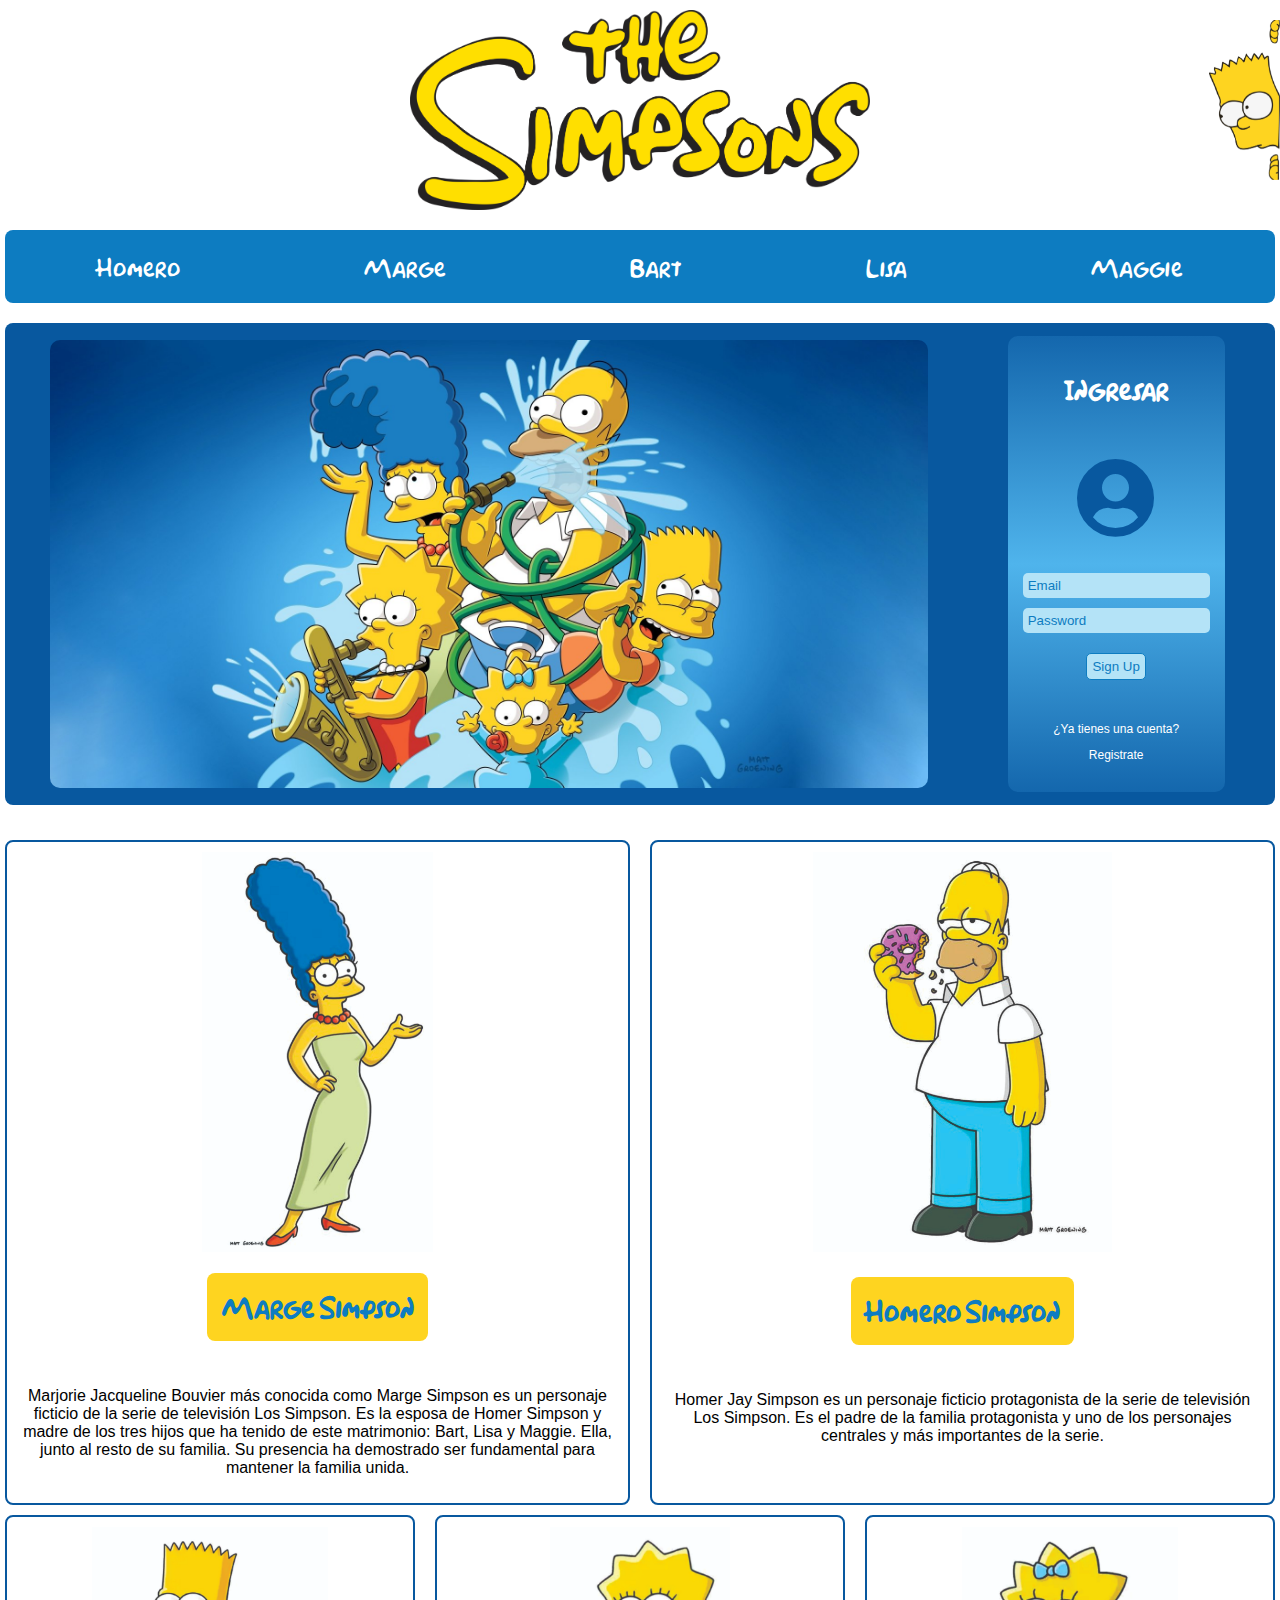
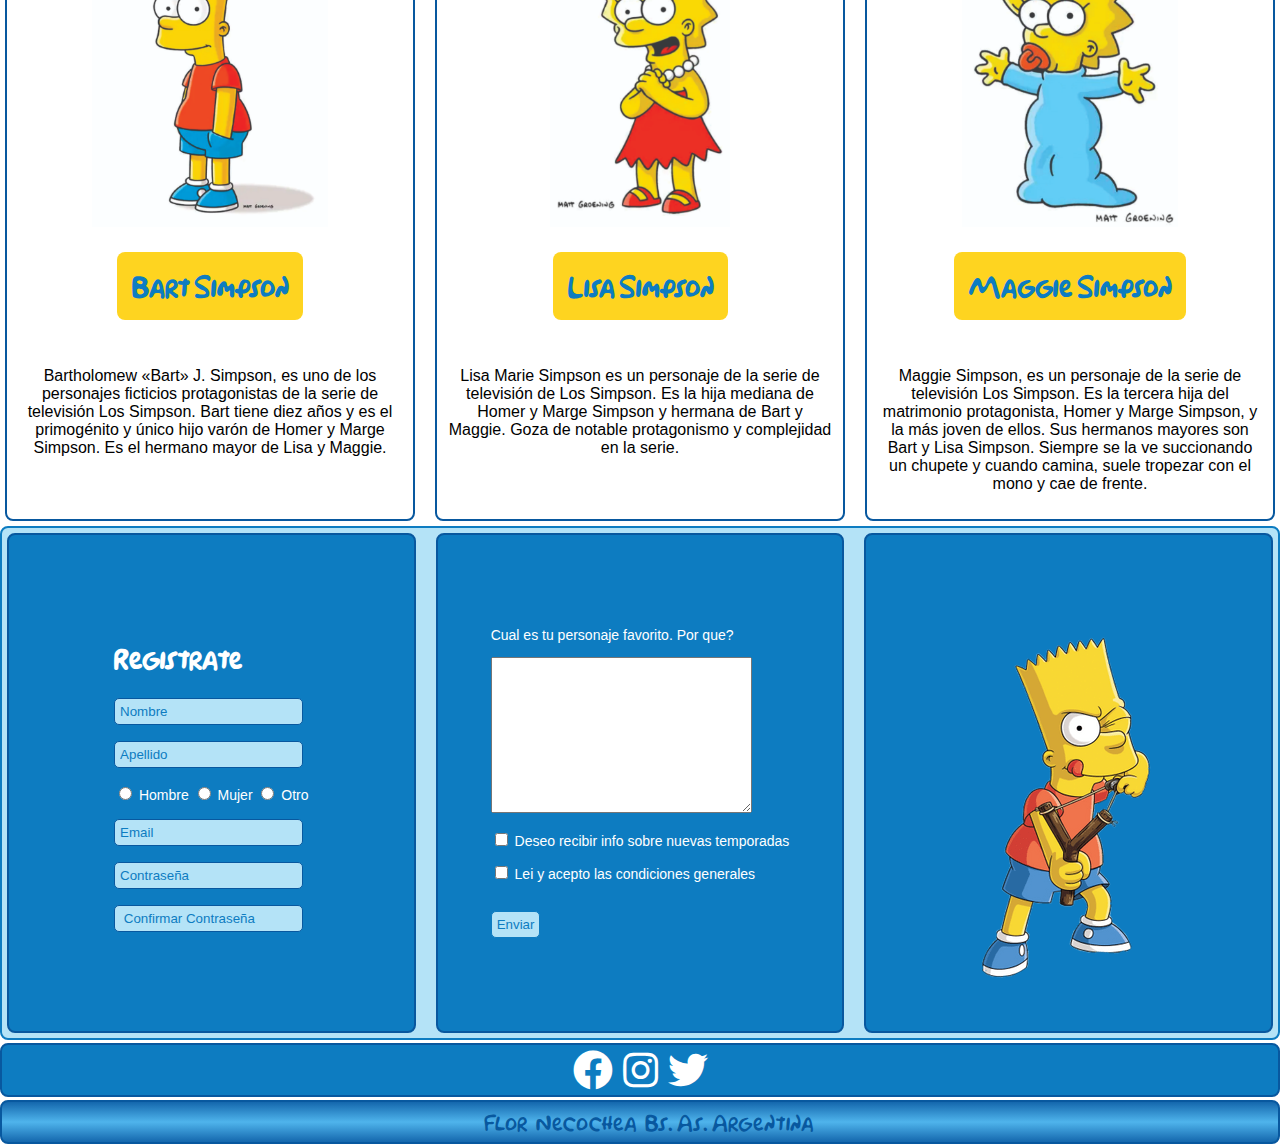
==== index.html @ eec8cf45 "empiezo con los query" ====
<!DOCTYPE html>
<html lang="en">
  <head>
    <meta charset="UTF-8" />
    <meta http-equiv="X-UA-Compatible" content="IE=edge" />
    <meta name="viewport" content="width=device-width, initial-scale=1.0" />
    <script defer src="index.js"></script>
    <link rel="shortcut icon" href="./assets/favicon (4).ico" />
    <link rel="stylesheet" href="style.css" />
    <link rel="stylesheet" href="fuentes.css">
    <link href="https://www.dafontfree.net/embed/c2Vnb2UtdWktZW1vamktbm9ybWFsJmRhdGEvNDYvcy82Mzc4NS9zZWd1aWVtai50dGY" rel="stylesheet" type="text/css"/>
    <link
      rel="stylesheet"
      href="https://cdnjs.cloudflare.com/ajax/libs/font-awesome/5.11.1/css/all.min.css"
    />
    <title>The Simpsons</title>
  </head>
  <body>
    
    <div class="wrapper"> 
      <!-- HEADER DE LOGO Y NAVEGADOR MENU -->
      <header>
        <div class="logo-simpsons">
          <img src="./assets/LOS SIMPSONS WEB.png" alt="">
        </div>
        <nav>
          <ul class="nav-menu">
            <li class="nav-menu-li">
              <a href="#HomeroSimpson" class="nav-link">Homero</a>
            </li>
            <li class="nav-menu-li">
              <a href="#MargeSimpson" class="nav-link">Marge</a>
            </li>
            <li class="nav-menu-li">
              <a href="#BartSimpson" class="nav-link">Bart</a>
            </li>
            <li class="nav-menu-li">
              <a href="#LisaSimpson" class="nav-link">Lisa</a>
            </li>
            <li class="nav-menu-li">
              <a href="#MaggieSimpson" class="nav-link">Maggie</a>
            </li>
          </ul>
        </nav>        
      </header>
    <!-- SECTION DE PORTADA Y LOGIN ---------------------------------------------------------------------------- -->
      <section class="portada">
        <div class="foto-portada">
          <img src="./assets/portada los simpson.jpg" alt="">
        </div>
        <form action="" class="form-wrapper">
          <h2>Ingresar</h2>
          <div class="logo-login">
            <i class="fas fa-user-circle"></i>
          </div>
          <div>
            <input type="email" placeholder="Email" class="input" />
          </div>
          <div>
            <input type="password" placeholder="Password" class="input" />
          </div>
          <div>
            <input type="submit" value="Sign Up" class="boton" />
          </div>
          <div class="pie">
            <p>¿Ya tienes una cuenta?</p>
            <a href="#formularioderegistro">Registrate</a>
          </div>
        </div>
        </form>

      </section>






      <!-- SECTION DE MARGE Y HOMERO -->
      <section class="homero-marge">
        <div class="Marge">
          <a name="MargeSimpson"></a><img src="assets/marge.jpg" alt="Marge" /></a>
          <h2>Marge Simpson</h2>
          <p>
            Marjorie Jacqueline Bouvier más conocida como Marge Simpson es un
            personaje ficticio de la serie de televisión Los Simpson. Es la
            esposa de Homer Simpson y madre de los tres hijos que ha tenido de
            este matrimonio: Bart, Lisa y Maggie. Ella, junto al resto de su
            familia. Su presencia ha demostrado ser fundamental para mantener la
            familia unida.
          </p>
        </div>
        <div class="Homero">
          <a name="HomeroSimpson"><img src="assets/homero.jpg" alt="Homero" /></a>
          <h2>Homero Simpson</h2>
          <p>
            Homer Jay Simpson es un personaje ficticio protagonista de la serie
            de televisión Los Simpson. Es el padre de la familia protagonista y
            uno de los personajes centrales y más importantes de la serie.
          </p>
        </div>
      </section>
      <!-- SECTION DE HIJOS SIMPSONS -->
      <section class="Hijos">
        <div class="Bart">
          <a name="BartSimpson"><img src="assets/bart.jpg" alt="Bart" /></a>
          <h2>Bart Simpson</h2>
          <p>
            Bartholomew «Bart» J. Simpson, es uno de los personajes ficticios
            protagonistas de la serie de televisión Los Simpson. Bart tiene diez
            años y es el primogénito y único hijo varón de Homer y Marge
            Simpson. Es el hermano mayor de Lisa y Maggie.​
          </p>
        </div>

        <div class="Lisa">
          <a name="LisaSimpson"><img src="assets/lisa.jpg" alt="Lisa" /></a>
          <h2>Lisa Simpson</h2>
          <p>
            Lisa Marie Simpson​ es un personaje de la serie de televisión de Los
            Simpson. Es la hija mediana de Homer y Marge Simpson y hermana de
            Bart y Maggie. Goza de notable protagonismo y complejidad en la
            serie.
          </p>
        </div>

        <div class="Maggie">
          <a name="MaggieSimpson"><img src="assets/maggie.jpg" alt="Maggie" /></a>
          <h2>Maggie Simpson</h2>
          <p>
            Maggie Simpson, es un personaje de la serie de televisión Los
            Simpson. Es la tercera hija del matrimonio protagonista, Homer y
            Marge Simpson, y la más joven de ellos. Sus hermanos mayores son
            Bart y Lisa Simpson. Siempre se la ve succionando un chupete y
            cuando camina, suele tropezar con el mono y cae de frente.
          </p>
        </div>
      </section>
      <!-- FORMULARIO DE REGISTRO CON PERSONAJE FAVORITO (falta completar el formulario con los input)-->
      <!-- aplique un elemento a sin href como enlace interno para completar el formulario de registro -->
      <section class="registro">        
          
        <div class="registro-form contenedor"> 
             <form action="" >
             <a name="formularioderegistro"><h2>Registrate</h2></a>
            <p>            
                <input type="text" placeholder="Nombre"/>          
            </p>
            <p>            
                <input type="text" placeholder="Apellido"/>            
            </p>
            <p class="gender">            
              <input type="radio" name="gender" id="" />
              <label for="">Hombre</label>
              <input type="radio" name="gender" id="" />
              <label for="">Mujer</label>
              <input type="radio" name="gender" id="" />
              <label for="">Otro</label>
            </p>
            <p>
              <input type="email" name="" id="" placeholder="Email"/>
            </p>
            <p>
              <input type="password" name="" id="" placeholder="Contraseña"/>
            </p>
            <p>
              <input type="password" name="" id="" placeholder=" Confirmar Contraseña"/>
            </p>

            </form>
        </div>
        <div class="registro-form2 contenedor">
          <form action="" >
          <p>
            <label for="">Cual es tu personaje favorito. Por que? </label>
          </p>
          <p>
            <textarea name="" id="" cols="30" rows="10"></textarea>
          </p>
          <p>
            <input type="checkbox" name="" id="" />
            <label for="">Deseo recibir info sobre nuevas temporadas</label>
          </p>
          <p>
            <input type="checkbox" name="" id="" />
            <label for=""
              >Lei y acepto las condiciones generales</label>
          </p>
          <p>
            <input type="submit" value="Enviar" class="boton" />
          </p>
        </form>
        </div>
        
        <div class="bartolome contenedor">
        <img src="./assets/bartolome.png" alt="">
        </div>
      </section>
      <!-- SECTION + FOOTER  -->
      <section class="social">
        <a href="http://www.facebook.com" target="-blank"
          ><i class="fab fa-facebook"></i
        ></a>
        <a href="http://www.instagram.com" target="-blank"
          ><i class="fab fa-instagram"></i
        ></a>
        <a href="http://www.twitter.com" target="-blank"
          ><i class="fab fa-twitter"></i
        ></a>
      </section>
      <footer>&copy Flor, Necochea, Bs. As. Argentina</footer>
    </div>

    <img src="./assets/bart esquina.png" alt="bart fijo" class="bart-fijo">
  
  </body>
</html>
---- style.css ----
body {
  box-sizing: border-box;
  font-family: "segoe-ui-emoji-normal", sans-serif;
  margin: 0 auto;
  padding: 0;
}

*,
*:before,
*:after {
  box-sizing: border-box;
}

a {
  text-decoration: none;
  color: #08589f;
}

input {
  border: none;
}

/* SECTION LOGO LOS SIMPSONS Y NAVEGADOR MENU ----------------------------------------------- */
.logo-simpsons {
  margin-top: 10px;
  display: flex;
  justify-content: center;
  height: 200px;
  transition: all 1s ease-in-out;
}

.logo-simpsons:hover {
  transform: rotate(25deg);
}

.nav-menu {
  display: flex;
  justify-content: space-around;
  align-items: center;
  font-family: "simpsonfont";
  font-size: 22px;
  padding: 0;
  list-style: none;
  margin: 20px 5px;
  border-radius: 8px;
  background-color: #0d7cc1;
}

.nav-menu-li {
  background-color: #0d7cc1;
  padding: 20px;
}

.nav-link {
  color: white;
}

.nav-link:hover {
  background-color: #fed420;
  padding: 15px;
  border-radius: 8px;
}

/* SECTION DE PORTADA CON LOGIN ----------------------------- */

.portada {
  display: flex;
  justify-content: space-around;
  align-items: center;
  background-color: #08589f;
  border-radius: 8px;
  padding: 8px;
  margin: 5px;
}

.foto-portada {
  width: 70%;
  border-radius: 10px;
  background-size: cover;
  display: flex;
  align-items: center;
}

.foto-portada img {
  width: 100%;
  border-radius: 10px;
}

.form-wrapper {
  display: flex;
  flex-direction: column;
  align-items: center;
  border-radius: 10px;
  margin: 5px;
  background: rgb(20, 103, 173);
  background: linear-gradient(
    0deg,
    rgba(20, 103, 173, 1) 0%,
    rgba(79, 180, 236, 1) 50%,
    rgba(20, 103, 173, 1) 100%
  );
  border: none;
  color: white;
}

.form-wrapper h2 {
  font-family: "simpsonfont";
  margin-top: 35px;
}

.fas {
  font-size: 80px;
  color: #08589f;
  padding: 30px;
}

.boton {
  margin-top: 15px;
  border: #0d7cc1 solid 1px;
  border-radius: 5px;
  padding: 5px;
  cursor: pointer;
  color: #0d7cc1;
  background-color: #b4e3f7;
}

.boton:hover {
  background-color: #0d7cc1;
  color: white;
}

.pie {
  margin: 30px;
  font-size: 12px;
  text-align: center;
}

.pie a {
  color: white;
}

.input {
  background-color: #b4e3f7;
  border-radius: 5px;
  padding: 5px;
  margin: 5px 15px;
}

::placeholder {
  color: #0d7cc1;
}

/* SECTION HOMERO Y MARGE ---------------------------------------------------------------------*/

.homero-marge img {
  height: 400px;
}

.homero-marge h2 {
  font-family: "simpsonfont";
  font-size: 25px;
  color: #0d7cc1;
  background-color: #fed420;
  padding: 15px;
  border-radius: 8px;
}

.homero-marge p {
  padding: 10px;
  text-align: center;
}

.homero-marge {
  display: grid;
  grid-template-columns: 1fr 1fr;
  grid-gap: 10px;
  margin-top: 30px;
}

.Marge,
.Homero {
  display: flex;
  flex-direction: column;
  align-items: center;
  border: #08589f solid 2px;
  border-radius: 8px;
  margin: 5px;
  padding-top: 10px;
}

/* SECTION HIJOS ----------------------------------------------------------------------------------*/

.Hijos img {
  height: 300px;
}

.Hijos {
  display: grid;
  grid-template-columns: 1fr 1fr 1fr;
  grid-gap: 10px;
}

.Hijos h2 {
  font-family: "simpsonfont";
  font-size: 25px;
  color: #0d7cc1;
  background-color: #fed420;
  padding: 15px;
  border-radius: 8px;
}

.Hijos p {
  padding: 10px;
  text-align: center;
}

.Lisa,
.Bart,
.Maggie {
  display: flex;
  flex-direction: column;
  align-items: center;
  border: #08589f solid 2px;
  border-radius: 8px;
  margin: 5px;
  padding-top: 10px;
}

/* FORMULARIO DE REGISTRO -------------------------------------------------------------------------*/

.registro {
  display: grid;
  grid-template-columns: 1fr 1fr 1fr;
  align-items: center;
  grid-gap: 10px;
  background-color: #b4e3f7;
  border: #0d7cc1 solid 2px;
  border-radius: 8px;
}

.registro-form,
.registro-form2,
.bartolome {
  display: flex;
  flex-direction: column;
  align-items: center;
  justify-content: center;
  border: #08589f solid 2px;
  border-radius: 8px;
  margin: 5px;
  background-color: #0d7cc1;
  height: 500px;
  
}

.registro-form h2 {
  font-family: "simpsonfont";
  font-size: 25px;
  color: white;
}

.registro-form input {
  border: #08589f 1px solid;
  background-color: #b4e3f7;
  border-radius: 5px;
  padding: 5px;
}

.gender {
  font-size: 14px;
  color: white;
}

.registro-form2 p {
  font-size: 14px;
  color: white;
}




/* SECTION SOCIAL ----------------------------------------------------- */

.social {
  display: flex;
  justify-content: center;
  background-color: #0d7cc1;
  border-radius: 8px;
  border: #08589f solid 2px;
  margin-top: 3px;
}

.social i {
  font-size: 40px;
  color: white;
  margin: 5px;
}

.social i:hover {
  color: #fed420;
}



/* FOOTER AL FIN ------------------------------------------------------------------ */

footer {
  background: rgb(20, 103, 173);
  background: linear-gradient(
    0deg,
    rgba(20, 103, 173, 1) 0%,
    rgba(79, 180, 236, 1) 50%,
    rgba(20, 103, 173, 1) 100%
  );
  border-radius: 8px;
  border: #08589f solid 2px;
  font-size: 20px;
  padding: 5px;
  margin-top: 3px;
  text-align: center;
  color: #08589f;
  font-family: "simpsonfont";
}

/* BART FIJO EN EL COSTADO DERECHO ---------------------------------------- */
.bart-fijo {
  position: fixed;
  right: 0;
  top: 20px;
  height: 160px;
}

/* media query ------------------------------------------------------------------------------- */

/* @media screen and (max-width: 320px) {
  .nav-menu {
    flex-wrap: wrap;
  }

  .nav-menu-li {
    width: 100%;
  }

  .portada {
    flex-wrap: wrap;
  }

  .foto-portada {
    width: 100%;
  }

  .formwrapper {
    width: 100%;
  }
} */
---- fuentes.css ----
@font-face {
  font-family: "simpsonfont";
  src: url(./assets/Simpsonfont\ DEMO.otf)
}
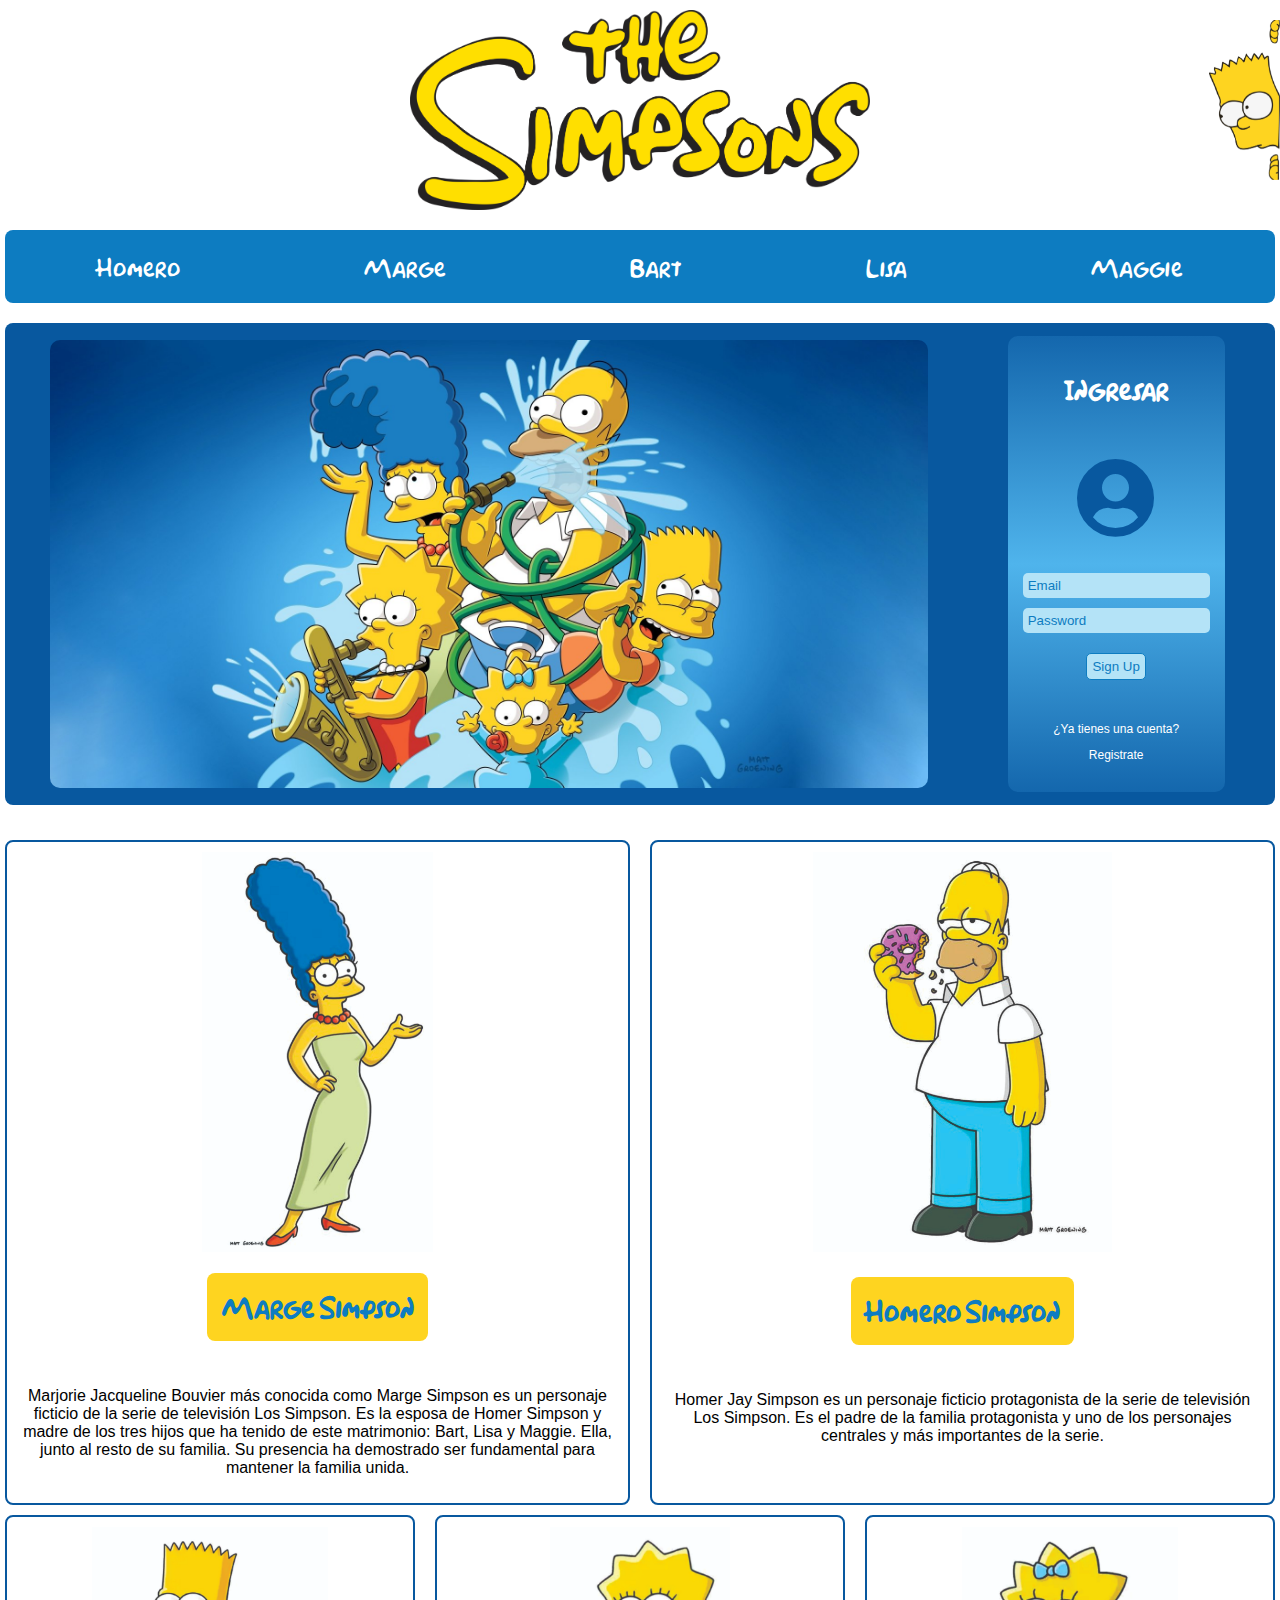
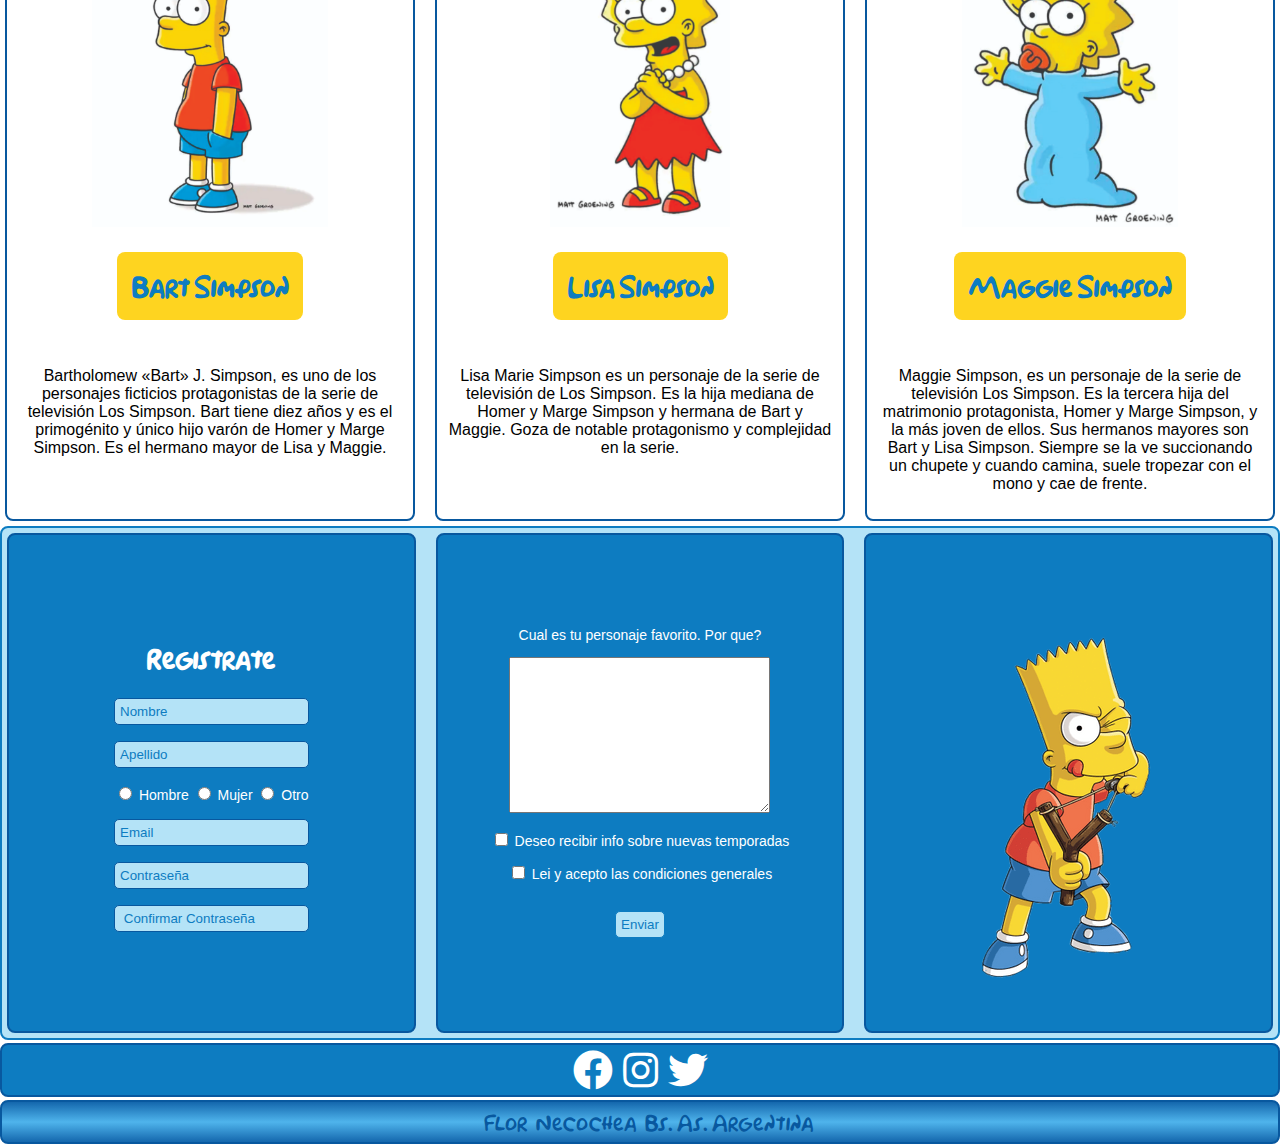
==== commit 740eb7c6: "lo logreee!" ====
--- a/index.html
+++ b/index.html
@@ -144,10 +144,10 @@
              <form action="" >
              <a name="formularioderegistro"><h2>Registrate</h2></a>
             <p>            
-                <input type="text" placeholder="Nombre"/>          
+                <input type="text" placeholder="Nombre" class="input-centrado"/>          
             </p>
             <p>            
-                <input type="text" placeholder="Apellido"/>            
+                <input type="text" placeholder="Apellido" class="input-centrado"/>            
             </p>
             <p class="gender">            
               <input type="radio" name="gender" id="" />
@@ -158,13 +158,13 @@
               <label for="">Otro</label>
             </p>
             <p>
-              <input type="email" name="" id="" placeholder="Email"/>
+              <input type="email" name="" id="" placeholder="Email" class="input-centrado"/>
             </p>
             <p>
-              <input type="password" name="" id="" placeholder="Contraseña"/>
+              <input type="password" name="" id="" placeholder="Contraseña" class="input-centrado"/>
             </p>
             <p>
-              <input type="password" name="" id="" placeholder=" Confirmar Contraseña"/>
+              <input type="password" name="" id="" placeholder=" Confirmar Contraseña" class="input-centrado"/>
             </p>
 
             </form>
--- a/style.css
+++ b/style.css
@@ -250,13 +250,13 @@
   margin: 5px;
   background-color: #0d7cc1;
   height: 500px;
-  
 }
 
 .registro-form h2 {
   font-family: "simpsonfont";
   font-size: 25px;
   color: white;
+  text-align: center;
 }
 
 .registro-form input {
@@ -266,6 +266,10 @@
   padding: 5px;
 }
 
+.input-centrado {
+  width: 100%;
+}
+
 .gender {
   font-size: 14px;
   color: white;
@@ -274,10 +278,8 @@
 .registro-form2 p {
   font-size: 14px;
   color: white;
-}
-
-
-
+  text-align: center;
+}
 
 /* SECTION SOCIAL ----------------------------------------------------- */
 
@@ -299,8 +301,6 @@
 .social i:hover {
   color: #fed420;
 }
-
-
 
 /* FOOTER AL FIN ------------------------------------------------------------------ */
 
@@ -332,13 +332,24 @@
 
 /* media query ------------------------------------------------------------------------------- */
 
-/* @media screen and (max-width: 320px) {
+@media screen and (max-width: 500px) {
+  .logo-simpsons {
+    height: 100px;
+    transition: none;
+  }
+
+  .logo-simpsons:hover {
+    transform: none;
+  }
+
   .nav-menu {
     flex-wrap: wrap;
   }
 
   .nav-menu-li {
     width: 100%;
+    text-align: center;
+    border: #b4e3f7 solid 1px;
   }
 
   .portada {
@@ -349,7 +360,58 @@
     width: 100%;
   }
 
-  .formwrapper {
+  .form-wrapper {
     width: 100%;
-  }
-} */
+    margin-top: 10px;
+  }
+
+  .form-wrapper h2 {
+    margin-top: 3px;
+    font-size: 15px;
+  }
+
+  .fas {
+    font-size: 40px;
+
+    padding: 5px;
+  }
+
+  .boton {
+    margin-top: 5px;
+  }
+
+  .pie {
+    margin: 5px;
+    font-size: 12px;
+  }
+
+  .input {
+    background-color: #b4e3f7;
+    border-radius: 5px;
+    padding: 5px;
+    margin: 5px;
+  }
+
+  .homero-marge {
+    grid-template-columns: 1fr;
+    grid-gap: none;
+    margin-top: 5px;
+  }
+
+  .Hijos {
+    grid-template-columns: 1fr;
+    grid-gap: none;
+    margin-top: 5px;
+  }
+
+  /* .bartolome {
+    display: none;
+  } */
+
+  .registro {
+    grid-template-columns: 1fr;
+    align-items: center;
+    grid-gap: none;
+    margin-top: 5px;
+  }
+}
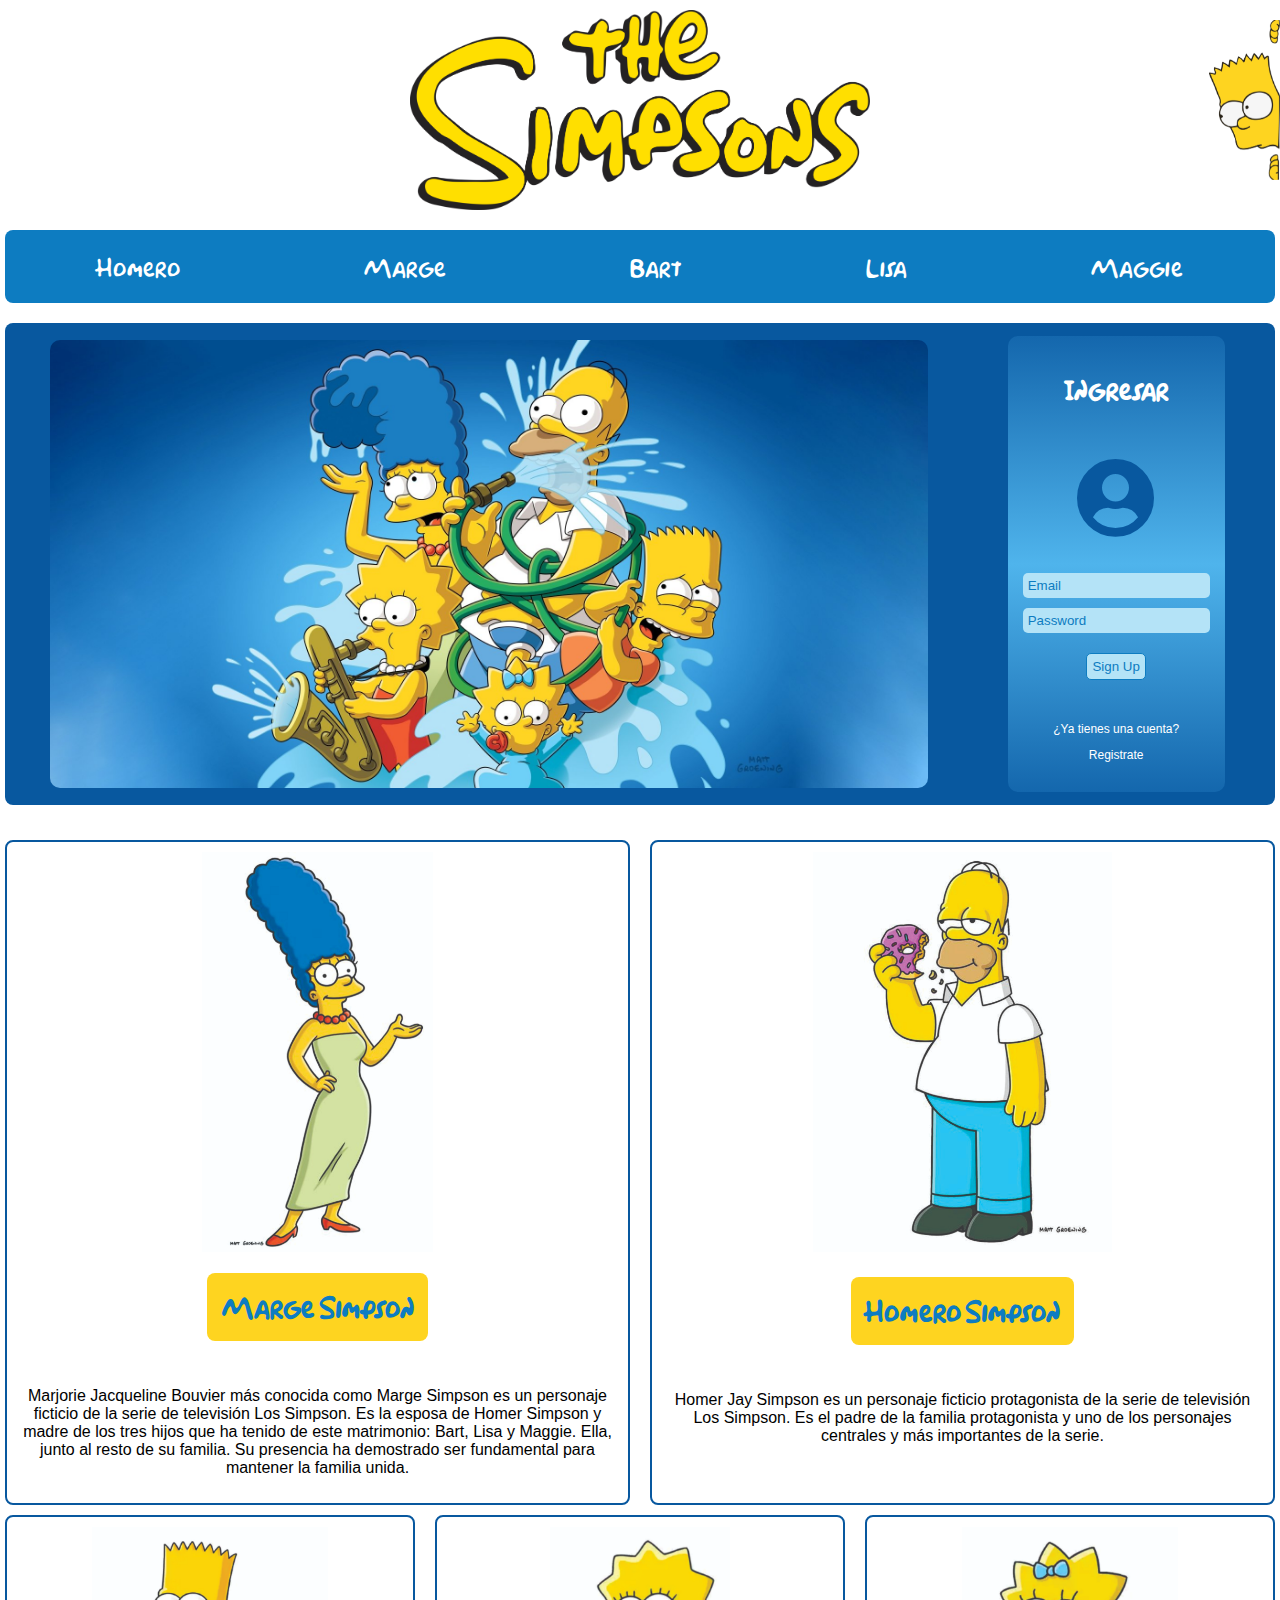
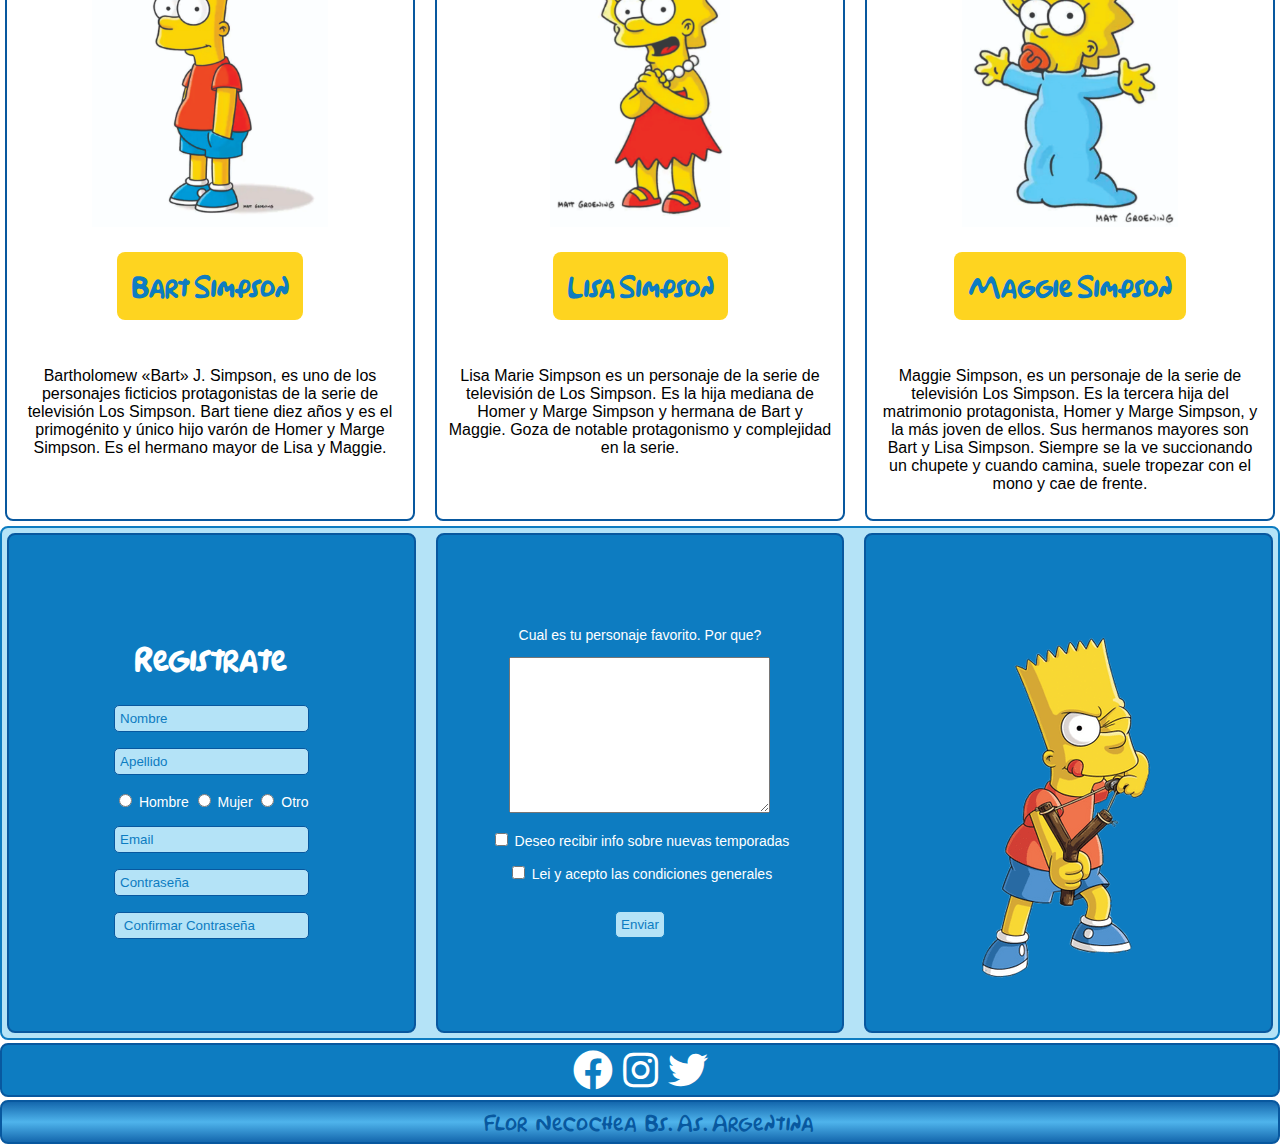
==== commit 6af2b7de: "el logro del año" ====
--- a/index.html
+++ b/index.html
@@ -140,7 +140,7 @@
       <!-- aplique un elemento a sin href como enlace interno para completar el formulario de registro -->
       <section class="registro">        
           
-        <div class="registro-form contenedor"> 
+        <div class="registro-form"> 
              <form action="" >
              <a name="formularioderegistro"><h2>Registrate</h2></a>
             <p>            
@@ -169,7 +169,7 @@
 
             </form>
         </div>
-        <div class="registro-form2 contenedor">
+        <div class="registro-form2">
           <form action="" >
           <p>
             <label for="">Cual es tu personaje favorito. Por que? </label>
@@ -192,7 +192,7 @@
         </form>
         </div>
         
-        <div class="bartolome contenedor">
+        <div class="bartolome">
         <img src="./assets/bartolome.png" alt="">
         </div>
       </section>
--- a/style.css
+++ b/style.css
@@ -239,10 +239,8 @@
 }
 
 .registro-form,
-.registro-form2,
-.bartolome {
-  display: flex;
-  flex-direction: column;
+.registro-form2, .bartolome {
+  display: flex;
   align-items: center;
   justify-content: center;
   border: #08589f solid 2px;
@@ -254,7 +252,7 @@
 
 .registro-form h2 {
   font-family: "simpsonfont";
-  font-size: 25px;
+  font-size: 30px;
   color: white;
   text-align: center;
 }
@@ -280,6 +278,9 @@
   color: white;
   text-align: center;
 }
+
+
+
 
 /* SECTION SOCIAL ----------------------------------------------------- */
 
@@ -332,6 +333,14 @@
 
 /* media query ------------------------------------------------------------------------------- */
 
+@media screen and (max-width: 768px) {
+  .registro {
+    grid-template-columns: 1fr;
+    grid-gap: none;
+    margin-top: 5px;
+  }
+}
+
 @media screen and (max-width: 500px) {
   .logo-simpsons {
     height: 100px;
@@ -404,9 +413,12 @@
     margin-top: 5px;
   }
 
-  /* .bartolome {
-    display: none;
-  } */
+  .bartolome {
+    height: 300px;
+  }
+  .bartolome img {
+    height: 200px;
+  }
 
   .registro {
     grid-template-columns: 1fr;
@@ -414,4 +426,5 @@
     grid-gap: none;
     margin-top: 5px;
   }
-}
+
+}
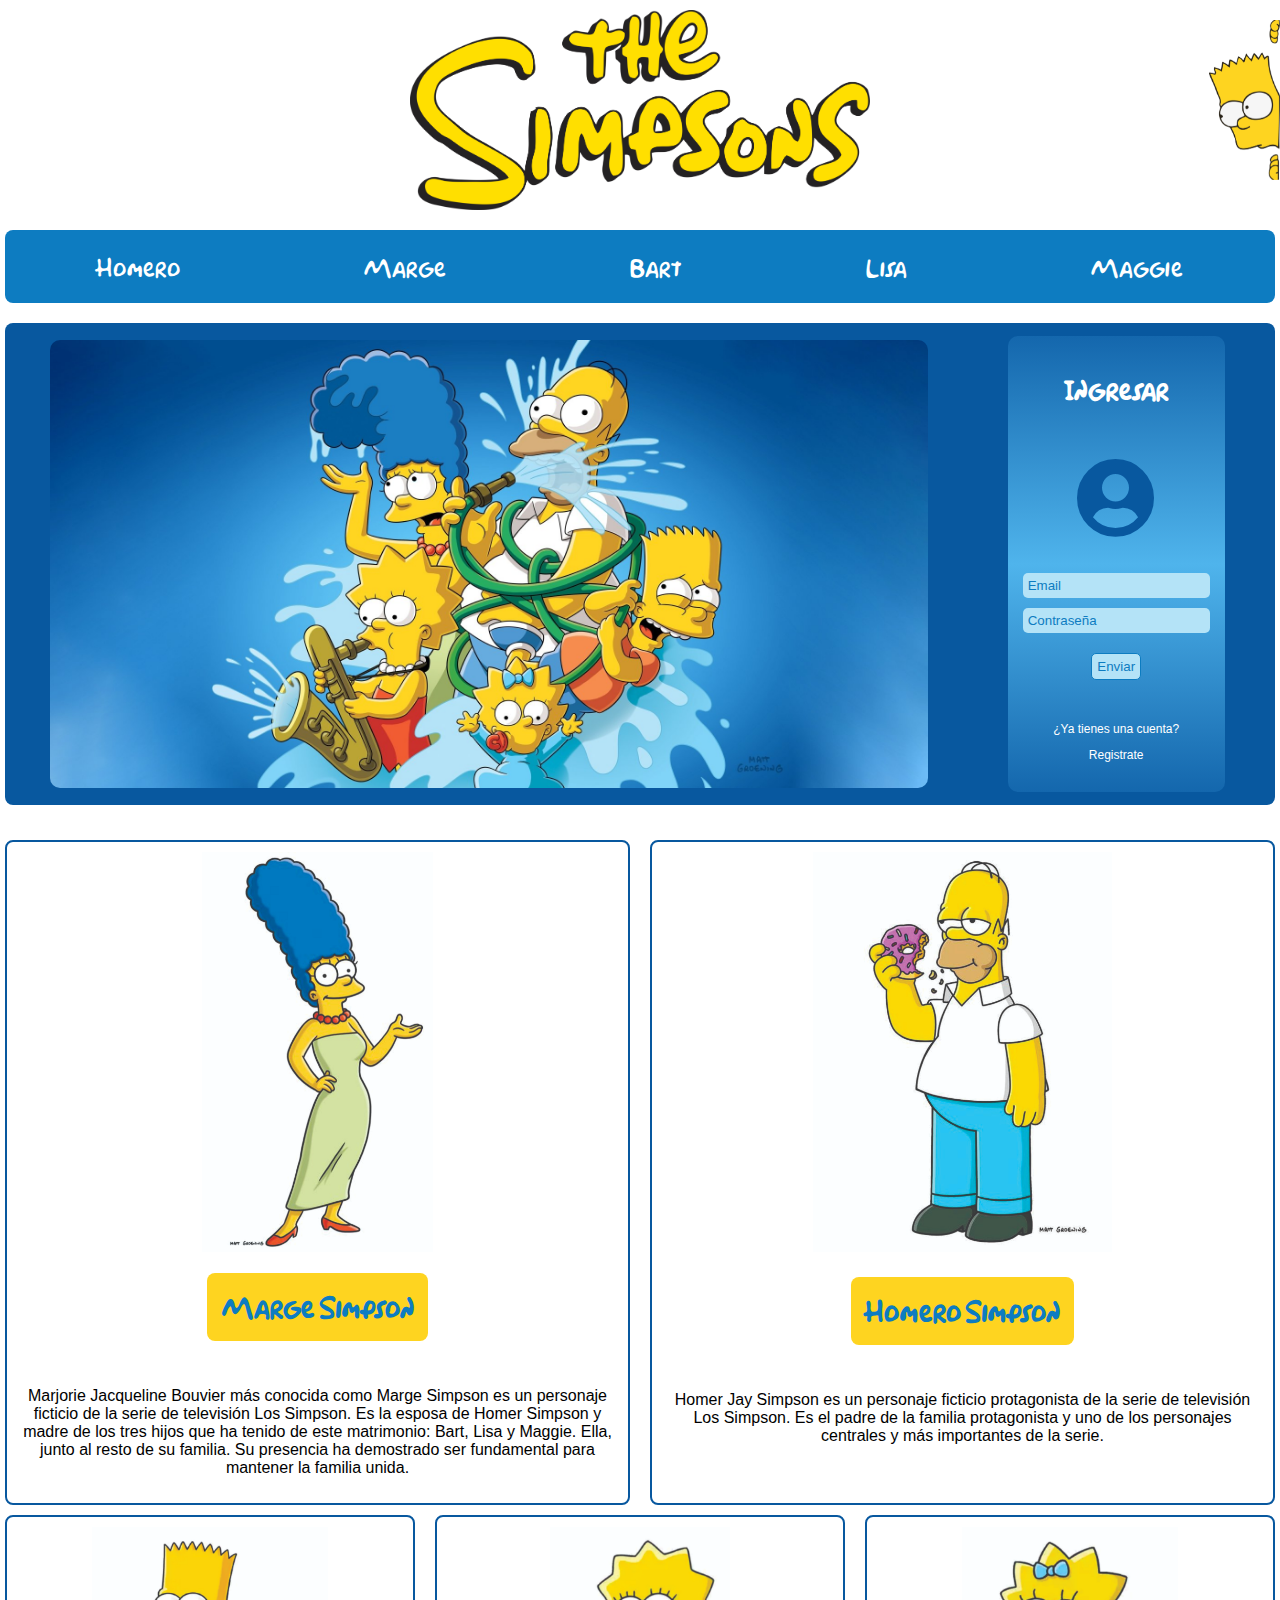
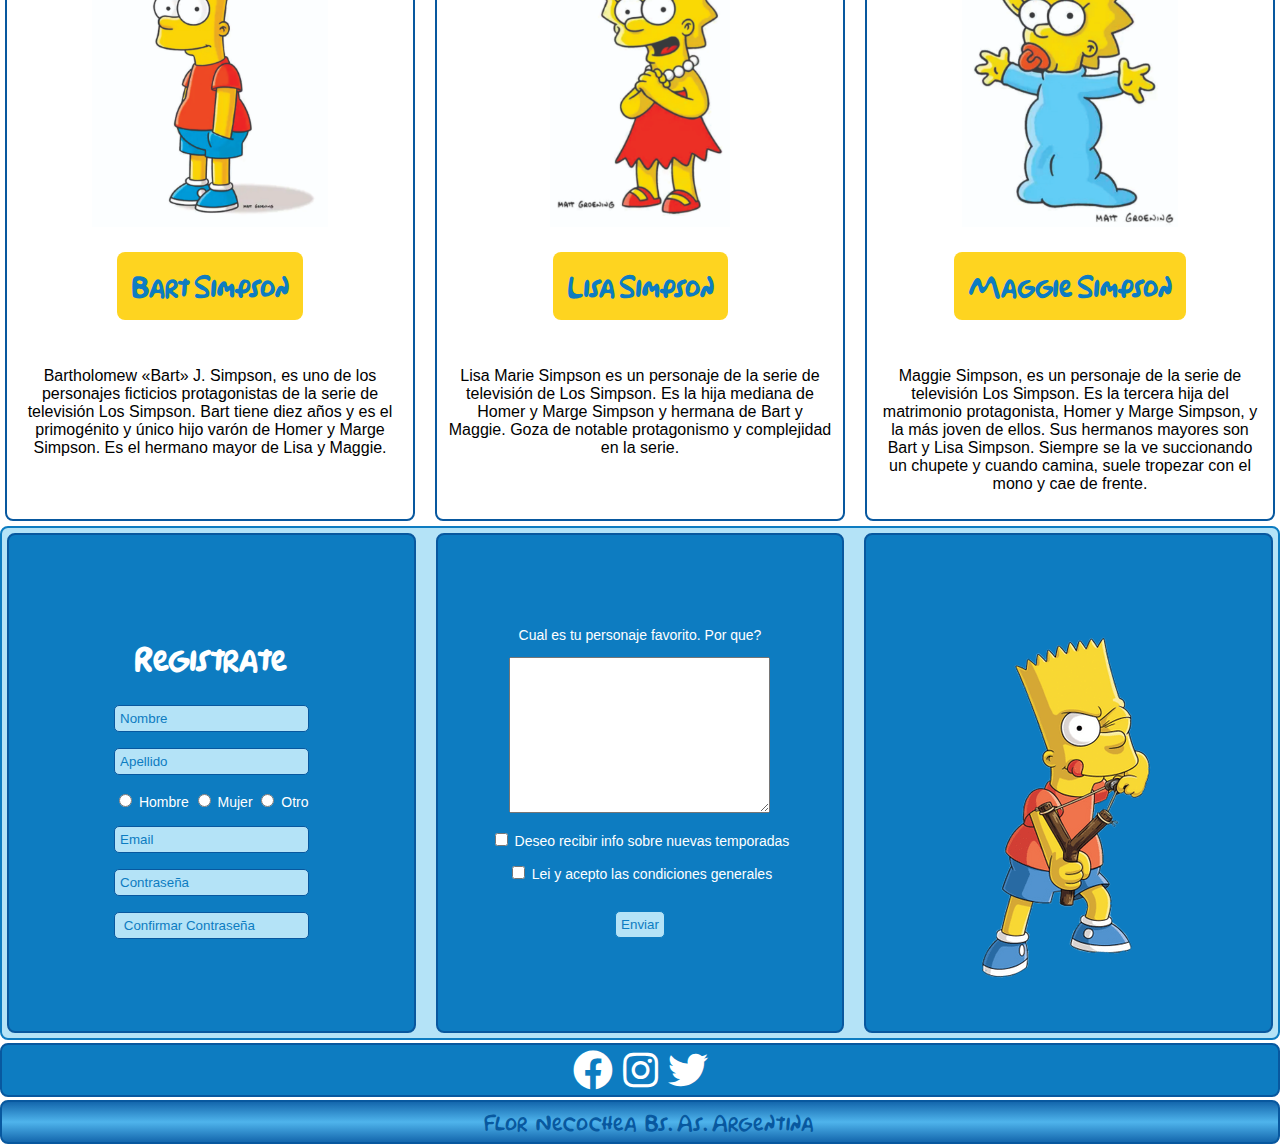
==== commit 404f9cab: "listo ahora si!" ====
--- a/index.html
+++ b/index.html
@@ -4,7 +4,7 @@
     <meta charset="UTF-8" />
     <meta http-equiv="X-UA-Compatible" content="IE=edge" />
     <meta name="viewport" content="width=device-width, initial-scale=1.0" />
-    <script defer src="index.js"></script>
+    
     <link rel="shortcut icon" href="./assets/favicon (4).ico" />
     <link rel="stylesheet" href="style.css" />
     <link rel="stylesheet" href="fuentes.css">
@@ -57,10 +57,10 @@
             <input type="email" placeholder="Email" class="input" />
           </div>
           <div>
-            <input type="password" placeholder="Password" class="input" />
+            <input type="password" placeholder="Contraseña" class="input" />
           </div>
           <div>
-            <input type="submit" value="Sign Up" class="boton" />
+            <input type="submit" value="Enviar" class="boton" />
           </div>
           <div class="pie">
             <p>¿Ya tienes una cuenta?</p>
--- a/style.css
+++ b/style.css
@@ -239,7 +239,8 @@
 }
 
 .registro-form,
-.registro-form2, .bartolome {
+.registro-form2,
+.bartolome {
   display: flex;
   align-items: center;
   justify-content: center;
@@ -278,9 +279,6 @@
   color: white;
   text-align: center;
 }
-
-
-
 
 /* SECTION SOCIAL ----------------------------------------------------- */
 
@@ -333,7 +331,7 @@
 
 /* media query ------------------------------------------------------------------------------- */
 
-@media screen and (max-width: 768px) {
+@media screen and (max-width: 780px) {
   .registro {
     grid-template-columns: 1fr;
     grid-gap: none;
@@ -359,6 +357,7 @@
     width: 100%;
     text-align: center;
     border: #b4e3f7 solid 1px;
+    padding: 10px;
   }
 
   .portada {
@@ -415,6 +414,7 @@
 
   .bartolome {
     height: 300px;
+    margin-bottom: 20px;
   }
   .bartolome img {
     height: 200px;
@@ -427,4 +427,7 @@
     margin-top: 5px;
   }
 
-}
+  .bart-fijo {
+    height: 120px;
+  }
+}
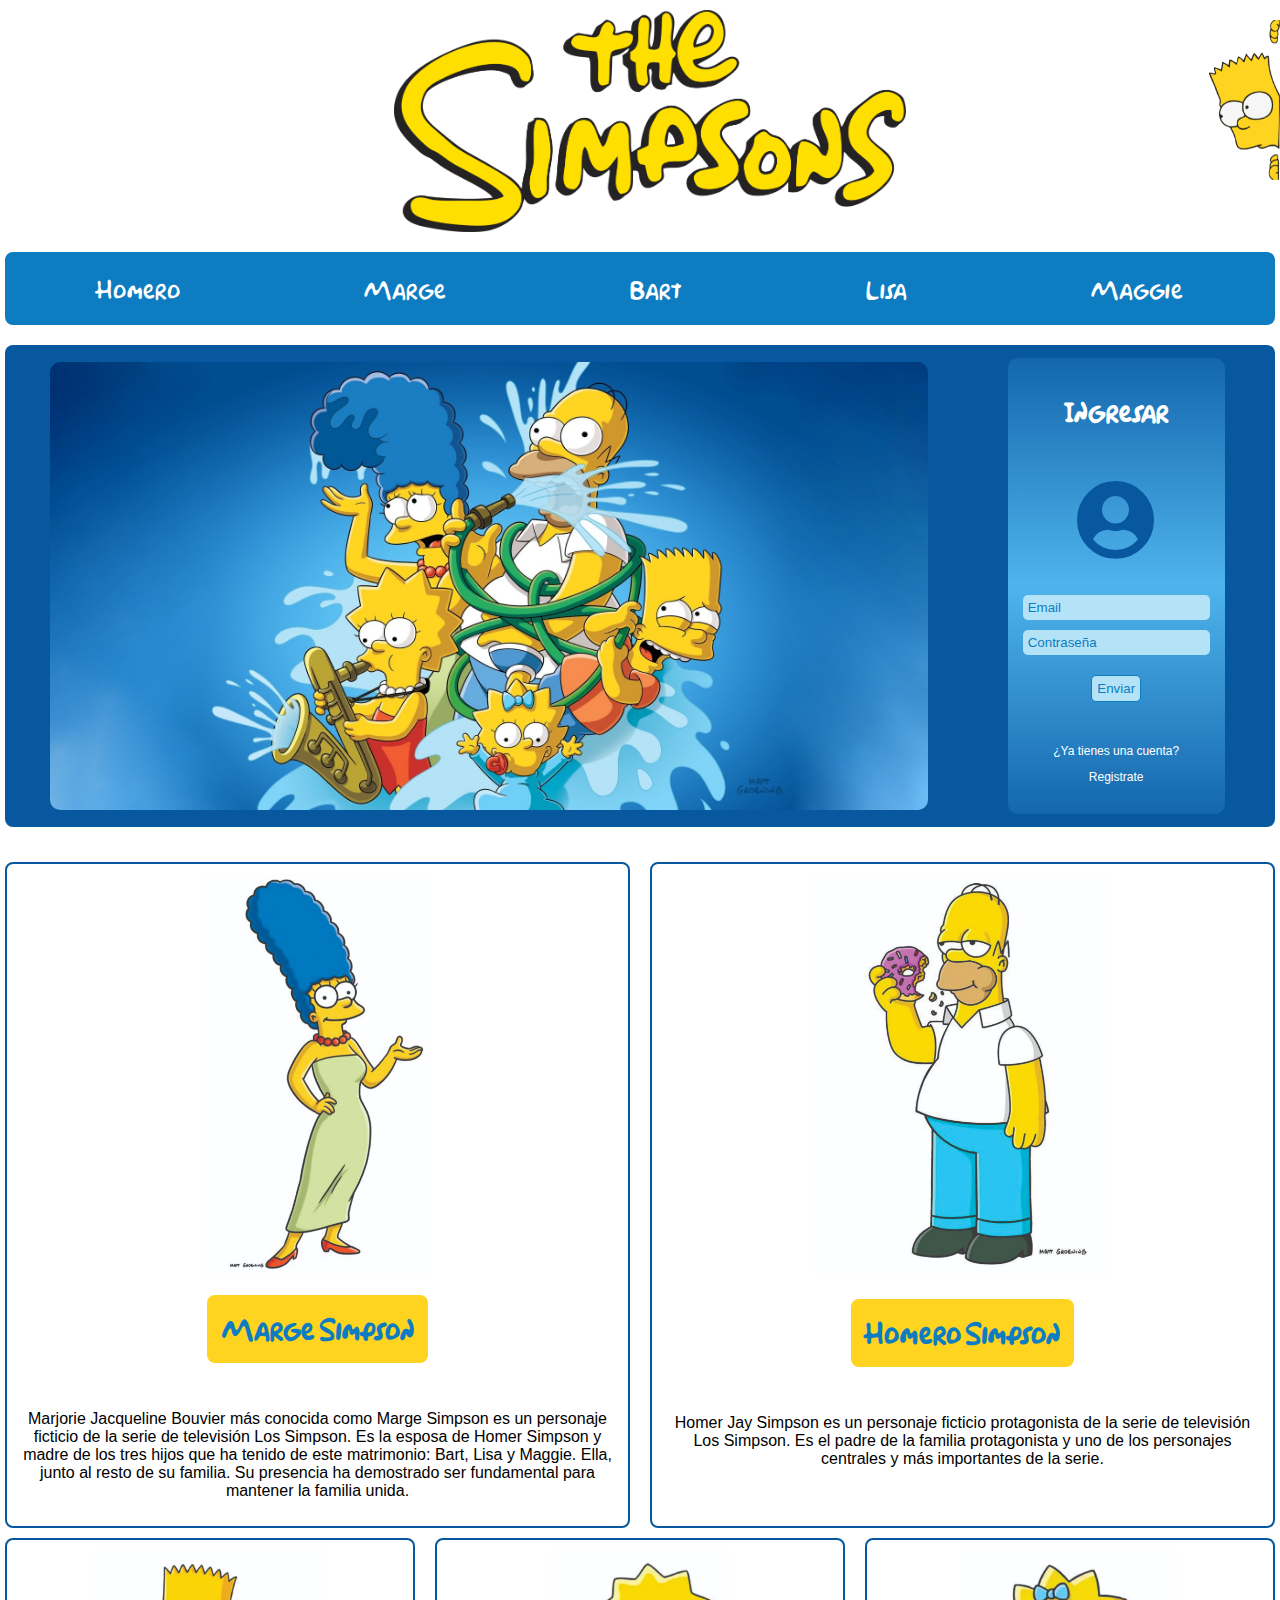
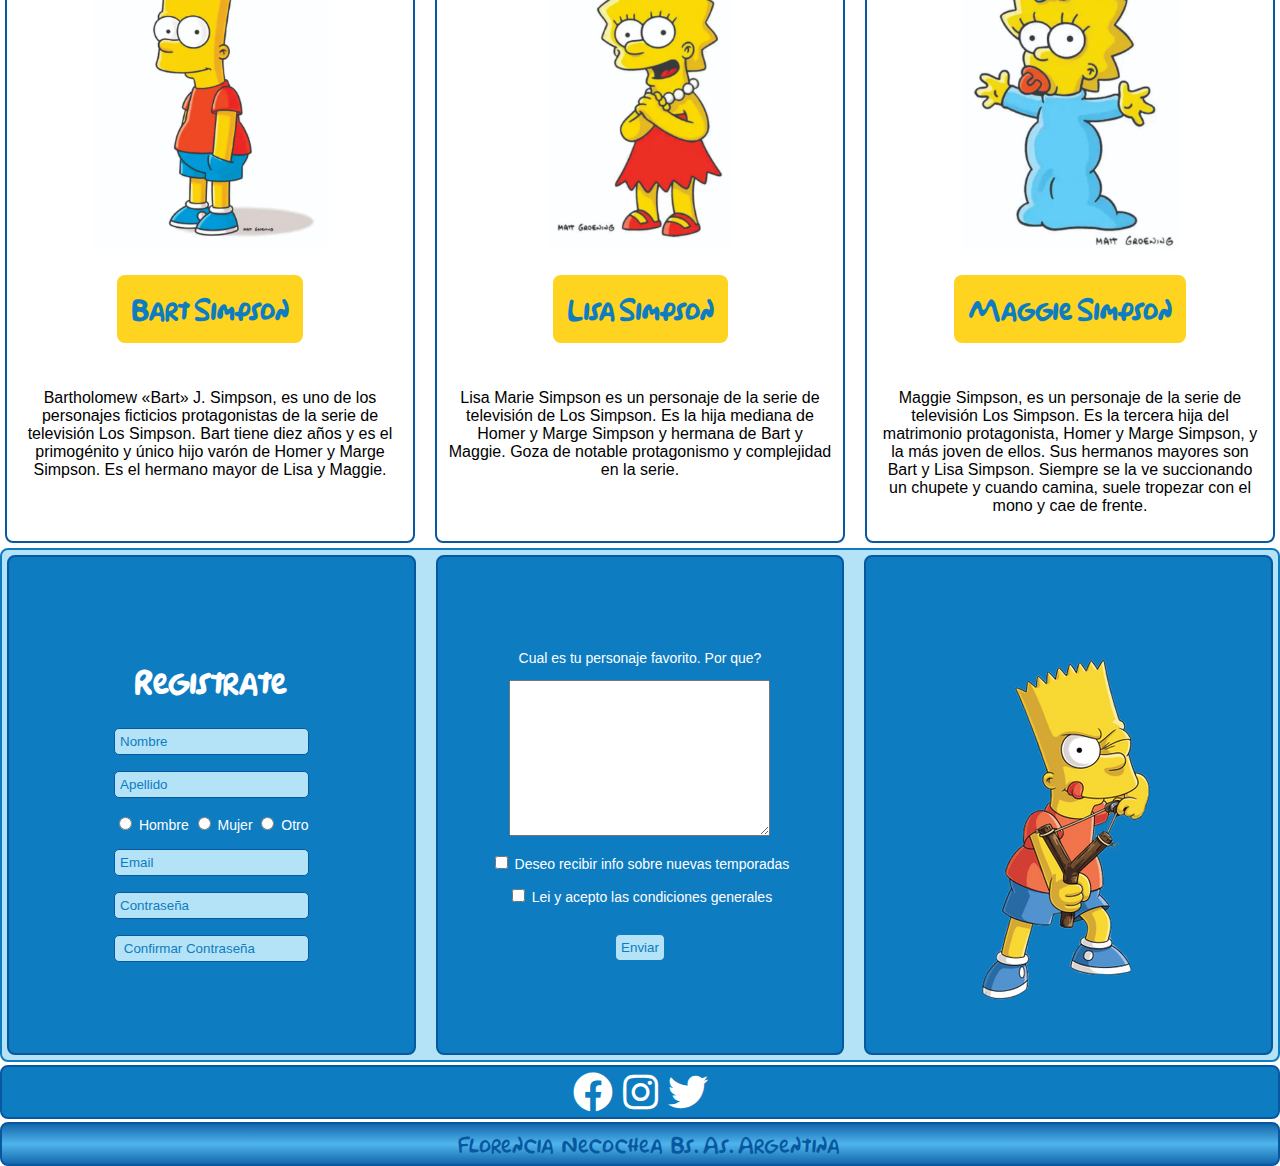
==== commit f0c8a5f0: "puse florencia" ====
--- a/index.html
+++ b/index.html
@@ -208,7 +208,7 @@
           ><i class="fab fa-twitter"></i
         ></a>
       </section>
-      <footer>&copy Flor, Necochea, Bs. As. Argentina</footer>
+      <footer>&copy Florencia, Necochea, Bs. As. Argentina</footer>
     </div>
 
     <img src="./assets/bart esquina.png" alt="bart fijo" class="bart-fijo">
--- a/style.css
+++ b/style.css
@@ -21,12 +21,19 @@
 }
 
 /* SECTION LOGO LOS SIMPSONS Y NAVEGADOR MENU ----------------------------------------------- */
+
 .logo-simpsons {
-  margin-top: 10px;
+  width: 100%;
+  background-size: cover;
   display: flex;
   justify-content: center;
-  height: 200px;
+  align-items: center;
+  margin: 10px;
   transition: all 1s ease-in-out;
+}
+
+.logo-simpsons img {
+  width: 40%;
 }
 
 .logo-simpsons:hover {
@@ -337,17 +344,11 @@
     grid-gap: none;
     margin-top: 5px;
   }
+ 
 }
 
 @media screen and (max-width: 500px) {
-  .logo-simpsons {
-    height: 100px;
-    transition: none;
-  }
-
-  .logo-simpsons:hover {
-    transform: none;
-  }
+  
 
   .nav-menu {
     flex-wrap: wrap;
@@ -357,7 +358,7 @@
     width: 100%;
     text-align: center;
     border: #b4e3f7 solid 1px;
-    padding: 10px;
+    padding: 8px;
   }
 
   .portada {
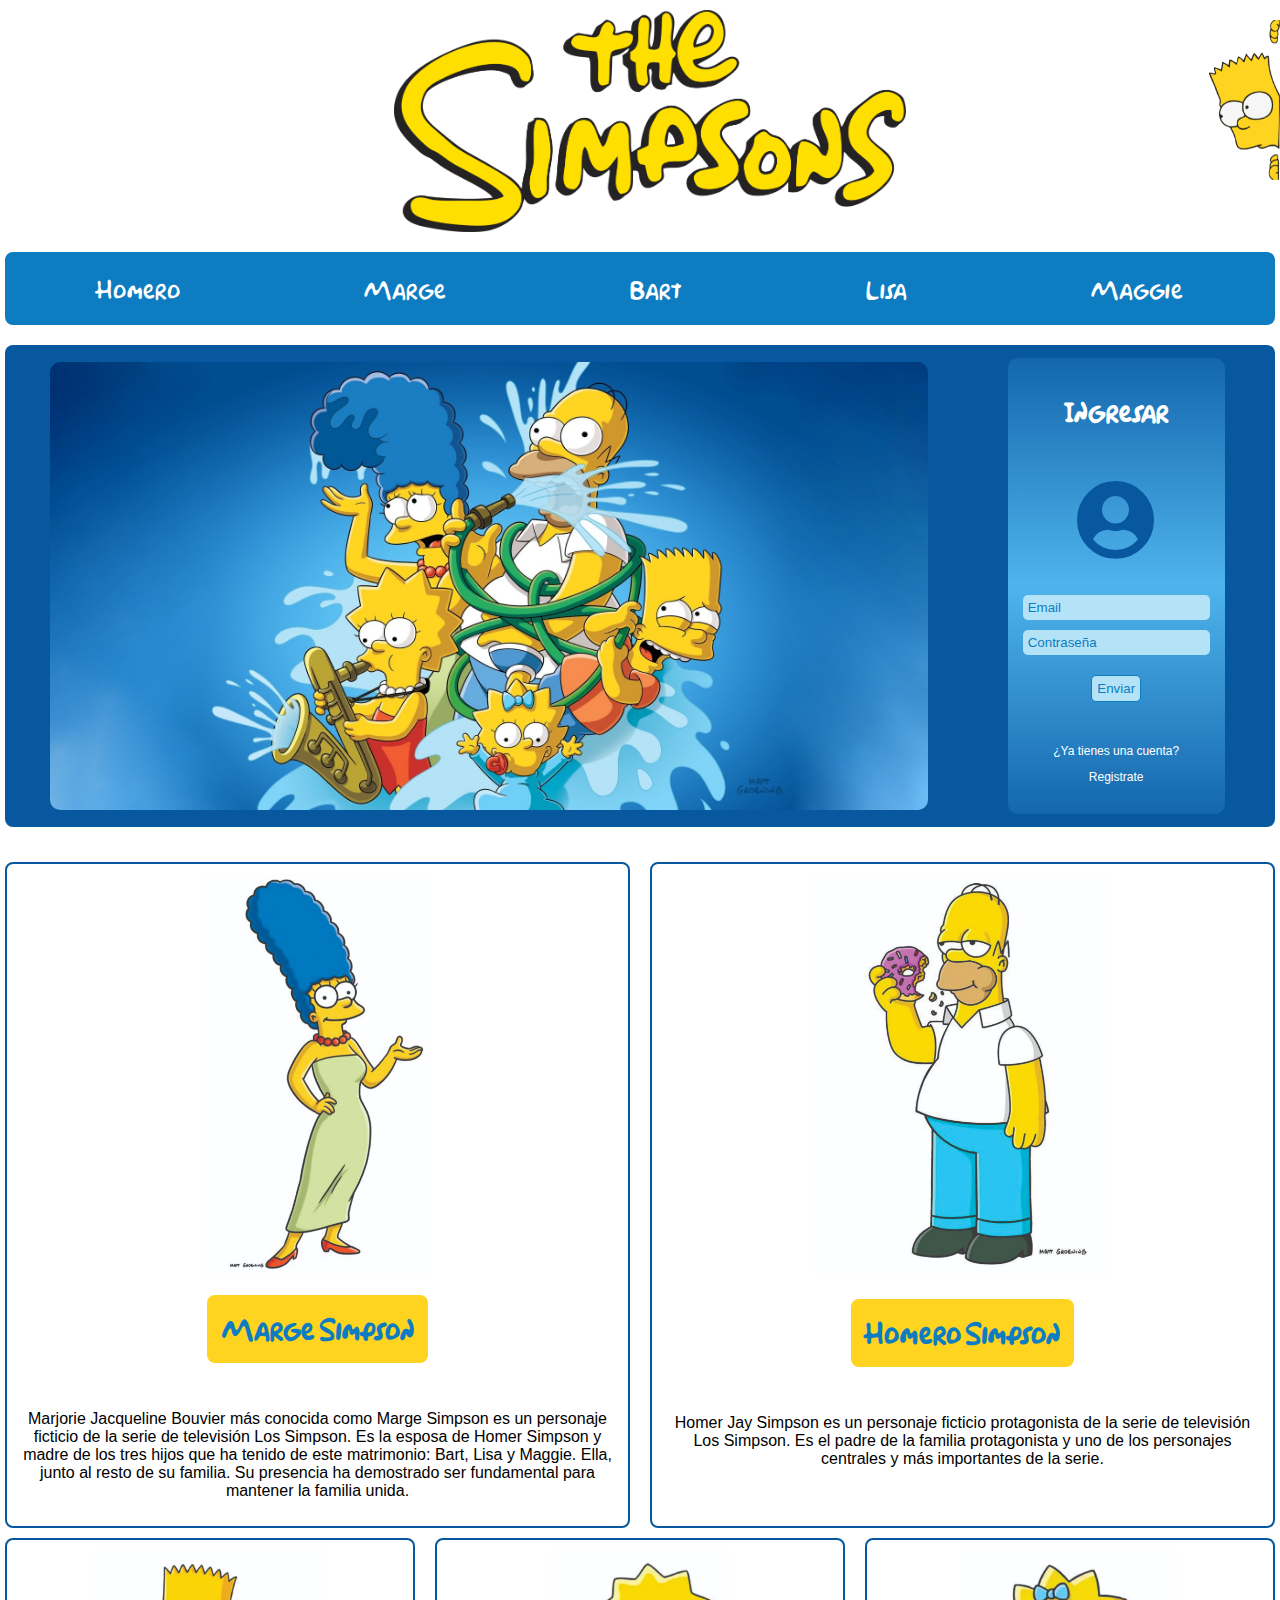
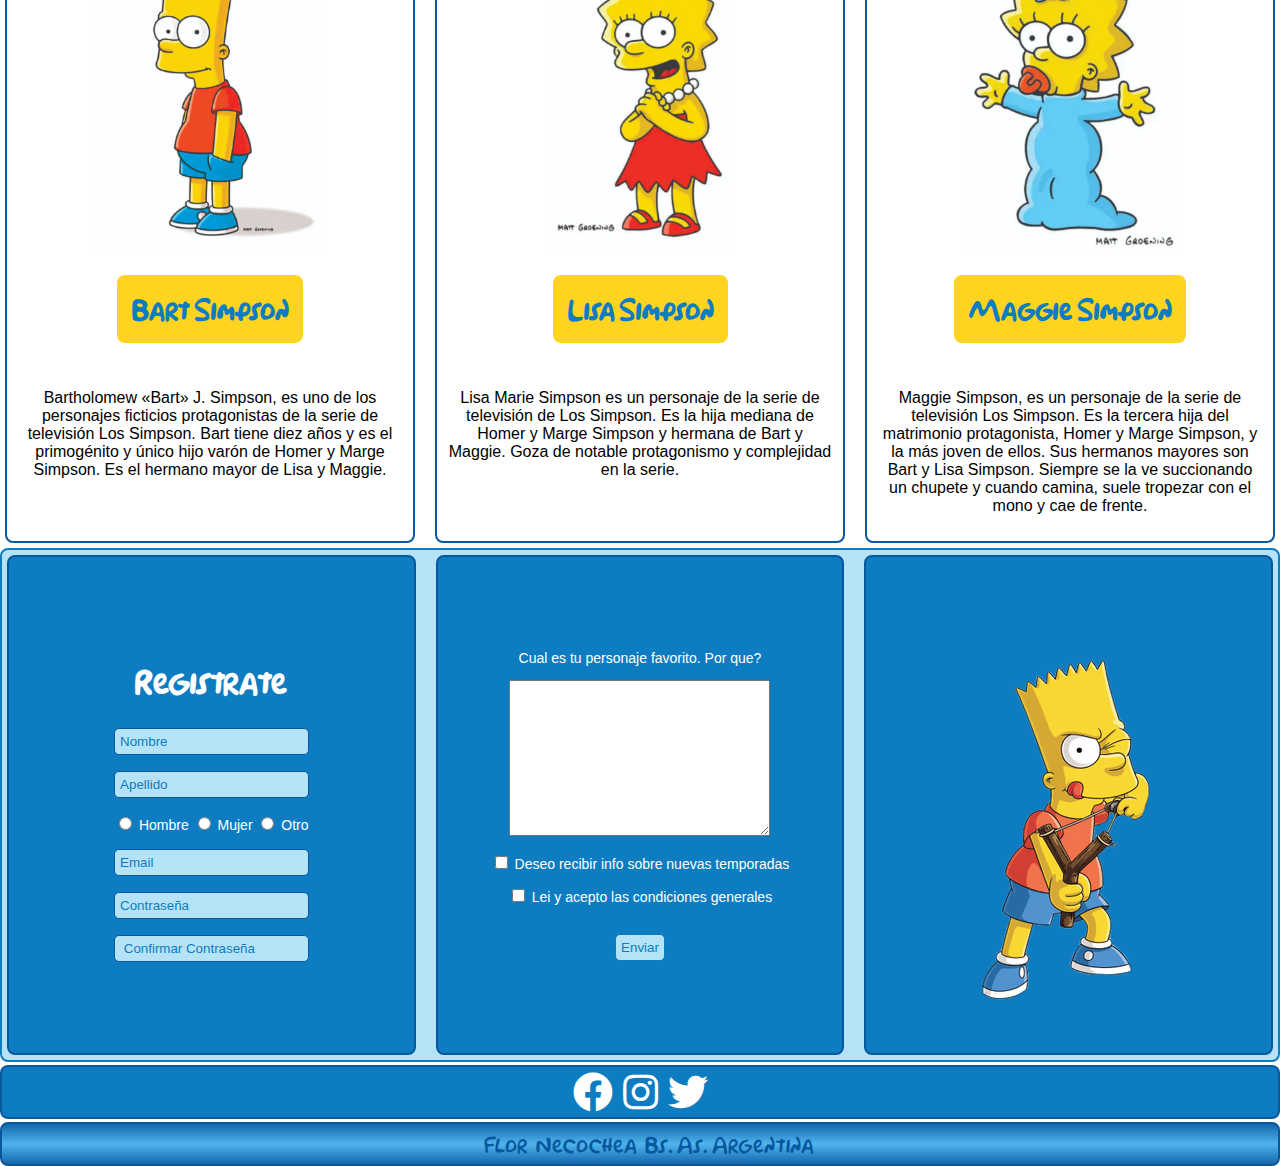
==== commit 022f8572: "volvi para atras" ====
--- a/index.html
+++ b/index.html
@@ -208,7 +208,7 @@
           ><i class="fab fa-twitter"></i
         ></a>
       </section>
-      <footer>&copy Florencia, Necochea, Bs. As. Argentina</footer>
+      <footer>&copy Flor, Necochea, Bs. As. Argentina</footer>
     </div>
 
     <img src="./assets/bart esquina.png" alt="bart fijo" class="bart-fijo">
